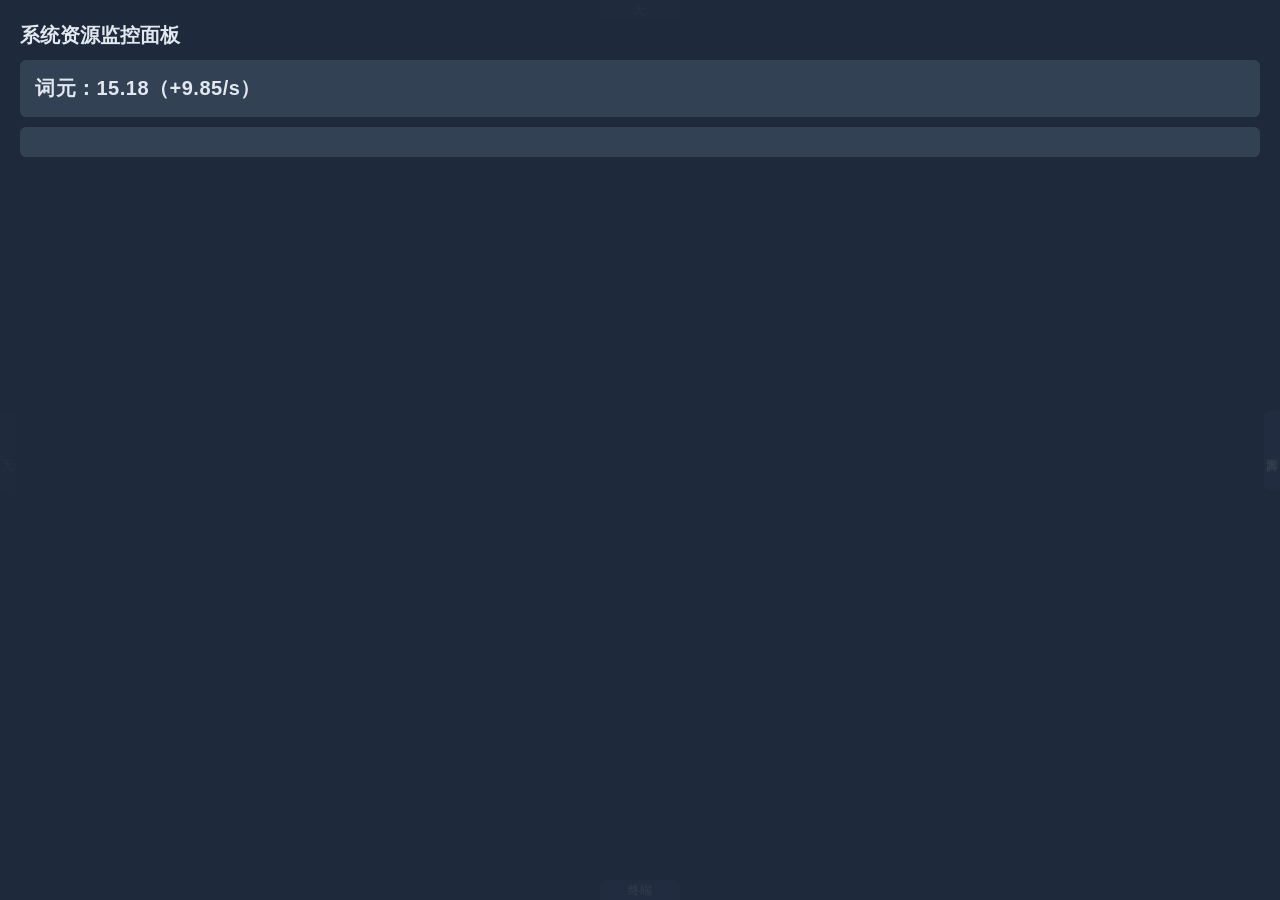
==== index.html @ 64daf9b5 "框架调整，更新架构。配置挂载系统" ====
<!DOCTYPE html>
<html lang="zh-CN">
<head>
    <meta charset="UTF-8">
    <meta name="viewport" content="width=device-width, initial-scale=1.0">
    <title>服务器运行监控</title>
    <link rel="stylesheet" href="./css/style.css">
</head>
<body>
<div id="rootViewport">
    <!-- 小尺寸降级 -->
    <div id="miniView" class="mini-view">
        <div>词元：<span id="miniCount">0</span></div>
        <div>每秒：<span id="miniPerSec">1</span></div>
    </div>
    <!-- 主窗口 -->
    <div id="mainWindow" class="main-window">
        <!-- 四边抽屉 -->
        <div class="side-wrap side-left">
            <div class="side-panel">
                <div class="side-tab" data-side="left" data-st-tab data-st-side="left">☰</div>
                <div class="side-inner">左侧边栏占位</div>
                <div class="side-resize" data-side="left" title="拖动调整宽度"></div>
            </div>
        </div>
        <div class="side-wrap side-right">
            <div class="side-panel">
                <div class="side-tab" data-side="right" data-st-tab data-st-side="right">☰</div>
                <div class="side-inner"><div id="scriptToolRoot"></div></div>
                <div class="side-resize" data-side="right" title="拖动调整宽度"></div>
            </div>
        </div>
        <div class="side-wrap side-top">
            <div class="side-panel">
                <div class="side-tab" data-side="top" data-st-tab data-st-side="top">☰</div>
                <div class="side-inner">上边栏占位</div>
                <div class="side-resize" data-side="top" title="拖动调整高度"></div>
            </div>
        </div>
        <div class="side-wrap side-bottom">
            <div class="side-panel">
                <div class="side-tab" data-side="bottom" data-st-tab data-st-side="bottom">☰</div>
                <div class="side-inner" data-st-ignore>
                    <div id="termPanel">
                        <h3 style="margin-bottom:8px;font-size:15px;">终端</h3>
                        <div class="term-out-wrap" id="termOutWrap">
                            <div id="termOut"></div>
                            <div id="termScrollbar"></div>
                        </div>
                        <div class="term-input-row">
                            <span class="term-prompt" id="termPrompt">[user@host /]$</span>
                            <input type="text" id="termInput" placeholder="输入命令，如 /ls 或 /help" autocomplete="off" spellcheck="false">
                        </div>
                    </div>
                </div>
                <div class="side-resize" data-side="bottom" title="拖动调整高度"></div>
            </div>
        </div>

        <!-- 中间内容区 -->
        <div id="mainContent">
            <!-- 正常界面：title-bar + 首页内容 + 组件内容 -->
            <div id="normalView" class="container">
                <!-- title-bar 只在首页渲染，与内容同级 -->
                <div class="title-bar title-bar-tabbed">
                    <div class="logo-box">
                        <div class="logo-spin">
                            <span class="logo-text">logo</span>
                        </div>
                    </div>
                    <h1 id="panelTitle">系统资源监控面板</h1>
                    <div class="tab-group">
                        <button class="tab-btn tab-home active" data-color="home">视界</button>
                        <button class="tab-btn tab-white" data-color="white">白色</button>
                        <button class="tab-btn tab-green" data-color="green">绿色</button>
                        <button class="tab-btn tab-orange" data-color="orange">橙色</button>
                        <button class="tab-btn tab-red" data-color="red">红色</button>
                        <button class="tab-btn tab-purple" data-color="purple">紫色</button>
                        <button class="tab-btn tab-black" data-color="black">黑色</button>
                        <button class="tab-btn tab-setting" data-color="setting">设置</button>
                    </div>
                </div>

                <!-- 首页默认内容（视界） -->
                <div id="homeContent">
                    <div class="card">
                        <p id="homeLine" class="home-line">词元：0.00（+10.00/s）</p>
                    </div>
                    <!-- 代码雨动画窗口（暂未启用，待后续接入） -->
                    <!-- 升级模块（待开发） -->
                    <div class="card" id="upgradeModule"></div>
                </div>

                <!-- 组件内容注入区 -->
                <div id="componentContent" style="display:none;"></div>
            </div>

            <!-- 老板键伪装界面 -->
            <div id="workPanel" class="container" style="display:none;">
                <h1>员工绩效统计表 - 2026年8月</h1>
                <div class="card">
                    <h3>月度数据汇总</h3>
                    <table style="width:100%;border-collapse:collapse;margin-top:10px;">
                        <tr style="border-bottom:1px solid #64748b;">
                            <td style="padding:8px;">部门</td>
                            <td style="padding:8px;">完成任务数</td>
                            <td style="padding:8px;">完成率</td>
                        </tr>
                        <tr style="border-bottom:1px solid #64748b;">
                            <td style="padding:8px;">研发一部</td>
                            <td style="padding:8px;">148</td>
                            <td style="padding:8px;">96.2%</td>
                        </tr>
                        <tr style="border-bottom:1px solid #64748b;">
                            <td style="padding:8px;">研发二部</td>
                            <td style="padding:8px;">132</td>
                            <td style="padding:8px;">91.7%</td>
                        </tr>
                        <tr>
                            <td style="padding:8px;">运维组</td>
                            <td style="padding:8px;">176</td>
                            <td style="padding:8px;">98.5%</td>
                        </tr>
                    </table>
                </div>
                <div class="card">
                    <h3>待办清单</h3>
                    <ul style="padding-left:20px;margin-top:10px;line-height:2;">
                        <li>核对本周项目进度报表</li>
                        <li>整理服务器巡检记录</li>
                        <li>提交下周工作计划</li>
                    </ul>
                </div>
            </div>
        </div>
    </div>
</div>
<script src="./js/core/base.js?v=20260902"></script>           <!-- 核心框架：资源循环、四边抽屉切换/拉伸、标签切换（挂载系统已迁移至 mount.js） -->
<script src="./js/core/save.js?v=20260901"></script>           <!-- 存档系统：localStorage 缓存 + JSON 导入导出，供各模块注册持久化字段 -->
<script src="./js/core/index/upgrade.js?v=20260901"></script>   <!-- 升级模块：采集速度升级，渲染并驱动首页 #upgradeModule 卡片 -->
<script src="./js/core/mount.js?v=20260902"></script>     <!-- 挂载管理器：统一注册并动态加载终端、脚本工具等可挂载组件，管理弹窗栏布局 -->

<!-- 终端、脚本工具由 mount.js 动态加载，无需在此单独引入 -->
<!-- 特效脚本（scene3d/codeRain）暂不挂载，按需取消注释 -->
<!-- <script src="./js/effect/scene3d.js?v=20260904"></script> -->
<!-- <script src="./js/effect/codeRain.js?v=20260901"></script> -->
</body>
</html>
---- css/style.css ----
:root{
    --logo-color: #38bdf8;
}
*{
    margin: 0;
    padding: 0;
    box-sizing: border-box;
    font-family: "Microsoft Yahei",sans-serif;
}
html,body{
    width:100%;
    height:100%;
    overflow:auto;
    background-color:#1e293b;
    color:#e2e8f0;
}
#rootViewport{
    width:100%;
    height:100%;
    position:relative;
    display:flex;
    align-items:center;
    justify-content:center;
}
/* 极小窗口下的极简视图 <450×450 */
.mini-view{
    display:none;
    text-align:center;
    font-size:18px;
    gap:8px;
    flex-direction:column;
}
/* 主窗口：最小450*450，大于时随视口长宽扩容填满，不再强制正方形 */
.main-window{
    position:relative;
    width:100%;
    height:100%;
    min-width:450px;
    min-height:450px;
    overflow:hidden;
}
/* 中间内容区 */
#mainContent{
    width:100%;
    height:100%;
}
.container{
    width:100%;
    height:100%;
    overflow-y:auto;
    padding:20px;
}
.container h1{
    font-size:20px;
}
.card{
    background:#334155;
    padding:15px;
    margin:10px 0;
    border-radius:6px;
}
.card h3{
    font-size:16px;
    margin-bottom:6px;
}
/* 视界首页：资源一行实时显示 */
.home-line{
    font-size:20px;
    font-weight:bold;
    color:#e2e8f0;
    letter-spacing:0.5px;
}
/* 代码雨动画窗口卡片 */
.code-rain-card{
    padding:0;
    overflow:hidden;
}
button{
    padding:8px 14px;
    background:#2563eb;
    color:white;
    border:none;
    border-radius:4px;
    cursor:pointer;
    margin:4px;
    font-size:14px;
}
.log{
    height:90px;
    overflow-y:auto;
    background:#0f172a;
    padding:10px;
    font-size:13px;
}

/* 隐藏所有滚动条但保留滚动功能 */
html::-webkit-scrollbar,
body::-webkit-scrollbar,
.container::-webkit-scrollbar,
.log::-webkit-scrollbar,
.side-inner::-webkit-scrollbar{
    display:none;
}
html, body, .container, .log, .side-inner{
    scrollbar-width:none;
    -ms-overflow-style:none;
}

/* ========= 四边抽屉【标签移入面板，随面板联动滑动】 ========= */
.side-wrap{
    position:absolute;
    z-index:900;
    pointer-events:none;  /* 收起时不遮挡主界面交互 */
}
.side-panel, .side-tab{
    pointer-events:auto;  /* 面板和标签仍可交互 */
}
/* 面板：overflow:visible 让延伸出的标签可见，内容滚动交给 side-inner */
.side-panel{
    position:absolute;
    background:#334155;
    overflow:visible;
    will-change: transform;
    transition: transform 0.32s cubic-bezier(0.4,0,0.2,1);
}
.side-inner{
    padding:12px;
    width:100%;
    height:100%;
    overflow:auto;
}
/* 标签：固定尺寸，位于面板内侧边缘并向外延伸，收起时恰好贴在窗口边缘 */
.side-tab{
    position:absolute;
    z-index: 1101;
    background:#475569;
    cursor:pointer;
    user-select:none;
    display:flex;
    align-items:center;
    justify-content:center;
    transition: opacity 0.22s ease;
    font-size:12px;
    line-height:1;
    color:#e2e8f0;
}
/* 拉伸手柄：位于面板内侧边缘，拖动调整抽屉尺寸（保持吸附浏览器边缘） */
.side-resize{
    position:absolute;
    background:rgba(255,255,255,0.07);
    transition: background 0.2s ease;
    z-index: 1102;
}
.side-resize:hover{
    background:rgba(59,130,246,0.45);
}
.side-left .side-resize, .side-right .side-resize{
    top:0;
    width:6px;
    height:100%;
    cursor:col-resize;
}
.side-left .side-resize{ right:0; }
.side-right .side-resize{ left:0; }
.side-top .side-resize, .side-bottom .side-resize{
    left:0;
    width:100%;
    height:6px;
    cursor:row-resize;
}
.side-top .side-resize{ bottom:0; }
.side-bottom .side-resize{ top:0; }

/* ---左侧抽屉：脚本录制面板，占满主窗口高度，默认最小宽度140px（可拖动拉伸） --- */
.side-left{
    top:0;
    left:0;
    height:100%;
    width:140px;
}
.side-left .side-tab{
    top:50%;
    right:-16px;          /* 延伸出面板右边缘，收起时贴在窗口左边缘 */
    transform: translateY(-50%);
    width:16px;
    height:80px;
    writing-mode:vertical-lr;
    border-radius: 0 6px 6px 0;
}
.side-left .side-panel{
    top:0;
    left:0;
    width:100%;
    height:100%;
    transform: translateX(-100%);
}
.side-left.open .side-panel{
    transform: translateX(0%);
}

/* ---右侧抽屉（默认最小宽度200px）--- */
.side-right{
    top:0;
    right:0;
    height:100%;
    width:200px;
}
.side-right .side-tab{
    top:50%;
    left:-16px;           /* 延伸出面板左边缘，收起时贴在窗口右边缘 */
    transform: translateY(-50%);
    width:16px;
    height:80px;
    writing-mode:vertical-lr;
    border-radius: 6px 0 0 6px;
}
.side-right .side-panel{
    top:0;
    right:0;
    width:100%;
    height:100%;
    transform: translateX(100%);
}
.side-right.open .side-panel{
    transform: translateX(0%);
}

/* ---顶部抽屉（默认最小高度110px）--- */
.side-top{
    top:0;
    left:0;
    width:100%;
    height:110px;
}
.side-top .side-tab{
    left:50%;
    bottom:-20px;         /* 延伸出面板下边缘，收起时贴在窗口上边缘 */
    transform: translateX(-50%);
    width:80px;
    height:20px;
    border-radius: 0 0 6px 6px;
}
.side-top .side-panel{
    top:0;
    left:0;
    width:100%;
    height:100%;
    transform: translateY(-100%);
}
.side-top.open .side-panel{
    transform: translateY(0%);
}

/* ---底部抽屉（默认最小高度170px）--- */
.side-bottom{
    bottom:0;
    left:0;
    width:100%;
    height:170px;
}
.side-bottom .side-tab{
    left:50%;
    top:-20px;            /* 延伸出面板上边缘，收起时贴在窗口下边缘 */
    transform: translateX(-50%);
    width:80px;
    height:20px;
    border-radius: 6px 6px 0 0;
}
.side-bottom .side-panel{
    bottom:0;
    left:0;
    width:100%;
    height:100%;
    transform: translateY(100%);
}
.side-bottom.open .side-panel{
    transform: translateY(0%);
}

/* ========= 底部终端 ========= */
.side-bottom .side-inner{
    display:flex;
    flex-direction:column;
    overflow:hidden;
}
.term-out-wrap{
    position:relative;
    flex:1;
    min-height:0;
    display:flex;
    flex-direction:column;
}
#termOut{
    flex:1;
    min-height:0;
    overflow-y:auto;
    overflow-x:hidden;
    background:#0f172a;
    padding:8px 10px;
    font-size:12px;
    line-height:1.7;
    word-break:break-all;
    border-radius:4px;
    user-select:text;
    scrollbar-width:none;            /* 隐藏原生滚动条 */
    -ms-overflow-style:none;
}
#termOut::-webkit-scrollbar{width:0;height:0;display:none;}
/* 迷你滑动指示条：滑动时出现，空闲淡出隐藏 */
#termScrollbar{
    position:absolute;
    right:2px;
    top:0;
    width:3px;
    border-radius:3px;
    background:rgba(148,163,184,.55);
    opacity:0;
    transition:opacity .45s ease;
    z-index:8;
    pointer-events:none;
}
#termScrollbar.show{opacity:1;}
.term-line{
    padding:1px 2px;
    white-space:pre-wrap;
}
/* 系统日志行：带背景色 */
.term-line.term-log{
    background:rgba(37,99,235,0.16);
    color:#bfdbfe;
    border-left:3px solid #2563eb;
    padding:2px 6px;
    margin:2px 0;
    border-radius:3px;
}
/* 命令回显行 */
.term-line.term-cmd{
    color:#4ade80;
}
/* 命令回复行：白色文字，无背景色（区别于带背景的系统日志） */
.term-line.term-reply{
    color:#ffffff;
}
/* 按键记录行 */
.term-line.term-key{
    color:#e2e8f0;
}
.term-input-row{
    margin-top:8px;
    display:flex;
    gap:6px;
    align-items:center;
}
/* 命令提示符：[user@host 目录]$ */
.term-prompt{
    flex:none;
    font-size:13px;
    color:#4ade80;
    white-space:nowrap;
    user-select:none;
}
#termInput{
    flex:1;
    width:100%;
    padding:6px 10px;
    font-size:13px;
    color:#e2e8f0;
    background:#1e293b;
    border:1px solid #475569;
    border-radius:4px;
    outline:none;
    box-sizing:border-box;
}
#termInput:focus{ border-color:#2563eb; }
#termInput::placeholder{ color:#64748b; }

/* ========= 弹窗栏工具填充：任意边挂载的工具容器撑满 side-inner ========= */
.side-left .side-inner,
.side-top .side-inner{
    display:flex;
    flex-direction:column;
}
.side-inner > #termPanel,
.side-inner > #scriptToolRoot{
    flex:1;
    min-height:0;
    min-width:0;
    width:100%;
    height:100%;
}
#termPanel{display:flex;flex-direction:column;}

/* 透明度交互规则 */
/* 收起状态：完全透明，hover才显现 */
.side-wrap:not(.open) .side-tab{
    opacity:0.1;
}
.side-wrap:not(.open) .side-tab:hover{
    opacity:1;
}
/* 打开状态：设置0.99透明度，hover完全不透明 */
.side-wrap.open .side-tab{
    opacity:0.99;
}
.side-wrap.open .side-tab:hover{
    opacity:1;
}
/* 空弹窗栏：标签弱化提示 */
.side-wrap.side-empty .side-tab{
    background:#334155;
    color:#64748b;
}

/* ========= 标题栏与标签按钮组 ========= */
.title-bar{
    position:relative;
    display:flex;
    justify-content:space-between;
    align-items:center;
    min-height:30px;
}
/* 只有带标签组的标题栏，hover时隐藏标题露出标签 */
.title-bar-tabbed:hover h1{
    opacity:0;
    pointer-events:none;
}
.title-bar h1{
    transition: opacity 0.28s ease;
}
/* 左侧空位矢量logo：默认隐藏，hover标题栏时显示，颜色由CSS变量实时控制 */
.logo-box{
    position:absolute;
    left:0;
    top:0;
    width:20%;
    height:100%;
    display:flex;
    align-items:center;
    justify-content:center;
    pointer-events:none;
    opacity:0;
    transition: opacity 0.28s ease;
}
.title-bar-tabbed:hover .logo-box{
    opacity:1;
    pointer-events:auto;
}
.logo-box .logo-text{
    font-size:26px;
    font-weight:bold;
    line-height:1;
    display:block;
    color: var(--logo-color, #38bdf8);
    transform-origin: center;
    animation: logoBreathe 3s ease-in-out infinite;
    animation-play-state: paused;
}
.logo-spin{
    animation: logoSpin 10s linear infinite;
    animation-play-state: paused;
    display:flex;
    align-items:center;
    justify-content:center;
}
@keyframes logoSpin{
    from{ transform: rotate(0deg); }
    to{ transform: rotate(360deg); }
}
@keyframes logoBreathe{
    0%, 100%{ opacity:0.55; filter: brightness(0.75); transform: translateY(5px) scale(1); }
    50%{ opacity:1; filter: brightness(1.2); transform: translateY(5px) scale(1.25); }
}
.tab-group{
    position:absolute;
    top:0;
    left:20%;
    right:20%;
    display:flex;
    gap:2px;
    align-items:center;
    opacity:0;
    pointer-events:none;
    transition: opacity 0.28s ease;
}
.title-bar-tabbed:hover .tab-group{
    opacity:1;
    pointer-events:auto;
}

/* 关闭标题遮挡：标签常驻显示，标题隐藏，logo保持常显 */
.title-bar-tabbed.tabs-always h1{
    opacity:0;
    pointer-events:none;
}
.title-bar-tabbed.tabs-always .logo-box{
    opacity:1;
    pointer-events:auto;
}
.title-bar-tabbed.tabs-always .tab-group{
    opacity:1;
    pointer-events:auto;
}

/* 矢量logo点击闪烁效果 */
.logo-box.flash{
    animation: logoFlash 0.45s ease;
}
@keyframes logoFlash{
    0%, 100%{ opacity:1; }
    45%{ opacity:0.1; }
}

/* 标签按钮基础：2px白边 */
.tab-btn{
    flex:1;
    text-align:center;
    padding:5px 2px;
    border:2px solid #fff;
    border-radius:4px;
    cursor:pointer;
    font-size:12px;
    font-weight:bold;
    transition: background-color 0.35s ease, color 0.35s ease;
    user-select:none;
    white-space:nowrap;
    line-height:1.2;
}

/* 各颜色：默认低饱和（接近背景#1e293b，仅略微偏色），hover纯色 */
.tab-home{ background:#2a3340; color:#94a3b8; }
.tab-home:hover{ background:#94a3b8; color:#1e293b; }

.tab-white{ background:#2a3a4e; color:#94a3b8; }
.tab-white:hover{ background:#f1f5f9; color:#1e293b; }

.tab-green{ background:#1e3329; color:#4ade80; }
.tab-green:hover{ background:#22c55e; color:#fff; }

.tab-orange{ background:#332a1e; color:#fb923c; }
.tab-orange:hover{ background:#f97316; color:#fff; }

.tab-red{ background:#331e24; color:#f87171; }
.tab-red:hover{ background:#ef4444; color:#fff; }

.tab-purple{ background:#2a1e33; color:#c084fc; }
.tab-purple:hover{ background:#a855f7; color:#fff; }

.tab-black{ background:#151c28; color:#64748b; }
.tab-black:hover{ background:#0a0a0a; color:#fff; }

.tab-setting{ background:#1e3a5f; color:#60a5fa; }
.tab-setting:hover{ background:#2563eb; color:#fff; }

/* 当前界面标签：保持纯色亮起，不可点击 */
.tab-btn.active{ cursor:default; }
.tab-home.active{ background:#94a3b8; color:#1e293b; }
.tab-white.active{ background:#f1f5f9; color:#1e293b; }
.tab-green.active{ background:#22c55e; color:#fff; }
.tab-orange.active{ background:#f97316; color:#fff; }
.tab-red.active{ background:#ef4444; color:#fff; }
.tab-purple.active{ background:#a855f7; color:#fff; }
.tab-black.active{ background:#0a0a0a; color:#fff; }
.tab-setting.active{ background:#2563eb; color:#fff; }

/* 未开放：完全融入背景，无动态，不可点 */
.tab-btn.locked{
    background:#1e293b !important;
    color:#1e293b !important;
    border-color:#1e293b !important;
    cursor:default !important;
    transition:none !important;
}

/* 面板返回按钮 */
.back-btn{
    padding:6px 14px;
    background:#475569;
    color:#fff;
    border:none;
    border-radius:4px;
    cursor:pointer;
    font-size:13px;
}
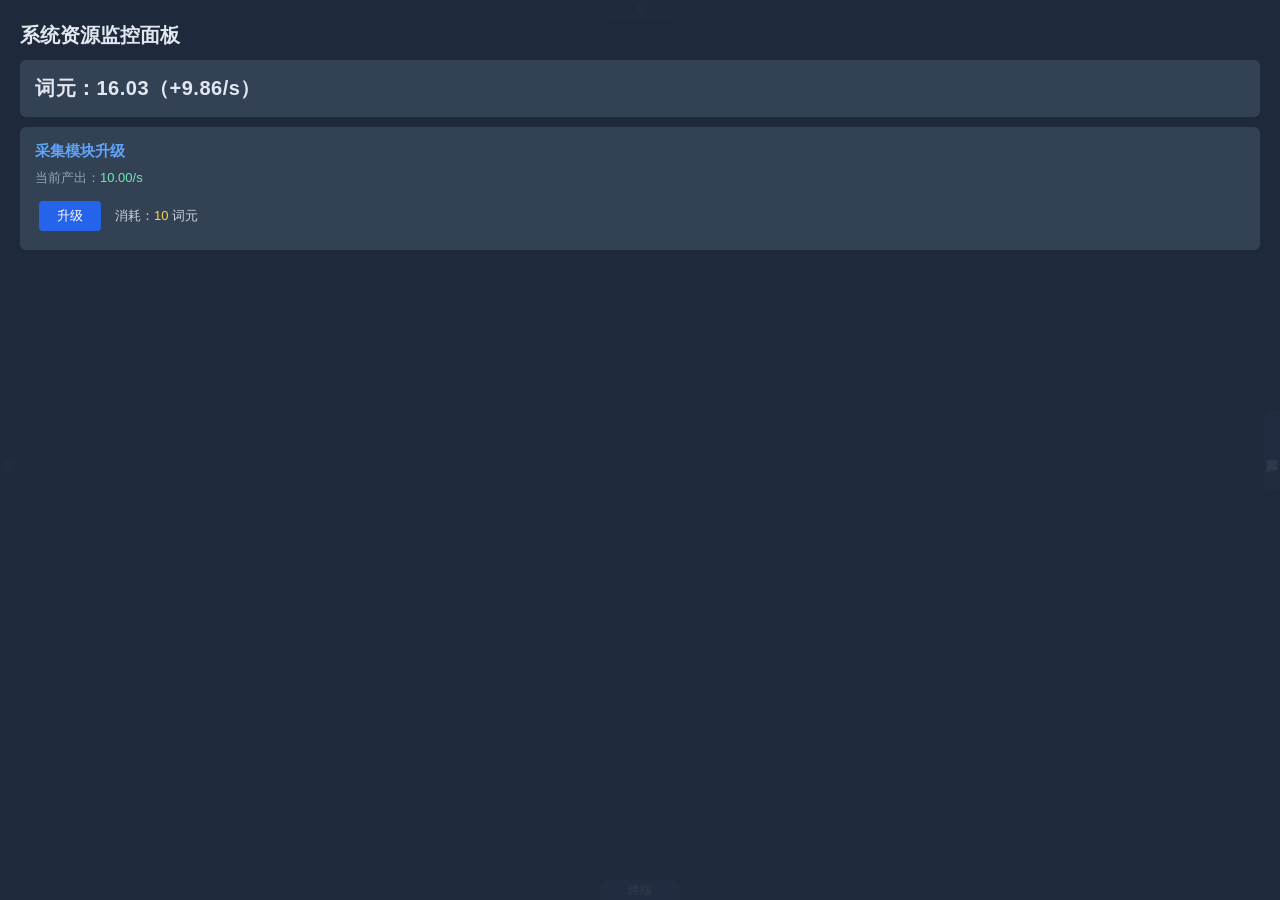
==== commit 4bda57a8: "主页面功能更新" ====
--- a/index.html
+++ b/index.html
@@ -78,6 +78,7 @@
                         <button class="tab-btn tab-purple" data-color="purple">紫色</button>
                         <button class="tab-btn tab-black" data-color="black">黑色</button>
                         <button class="tab-btn tab-setting" data-color="setting">设置</button>
+                        <button class="tab-btn tab-account" data-color="account">账号</button>
                     </div>
                 </div>
 
@@ -135,8 +136,10 @@
         </div>
     </div>
 </div>
+<script src="./js/lib/supabase.min.js?v=20260902"></script>   <!-- Supabase JS SDK（自托管 UMD 构建） -->
+<script src="./js/core/supabase.js?v=20260902"></script>       <!-- Supabase 客户端封装：统一连接入口，供各模块使用 -->
+<script src="./js/core/save.js?v=20260901"></script>           <!-- 存档系统：localStorage 缓存 + JSON 导入导出，供各模块注册持久化字段（须在 base.js 之前加载） -->
 <script src="./js/core/base.js?v=20260902"></script>           <!-- 核心框架：资源循环、四边抽屉切换/拉伸、标签切换（挂载系统已迁移至 mount.js） -->
-<script src="./js/core/save.js?v=20260901"></script>           <!-- 存档系统：localStorage 缓存 + JSON 导入导出，供各模块注册持久化字段 -->
 <script src="./js/core/index/upgrade.js?v=20260901"></script>   <!-- 升级模块：采集速度升级，渲染并驱动首页 #upgradeModule 卡片 -->
 <script src="./js/core/mount.js?v=20260902"></script>     <!-- 挂载管理器：统一注册并动态加载终端、脚本工具等可挂载组件，管理弹窗栏布局 -->
 
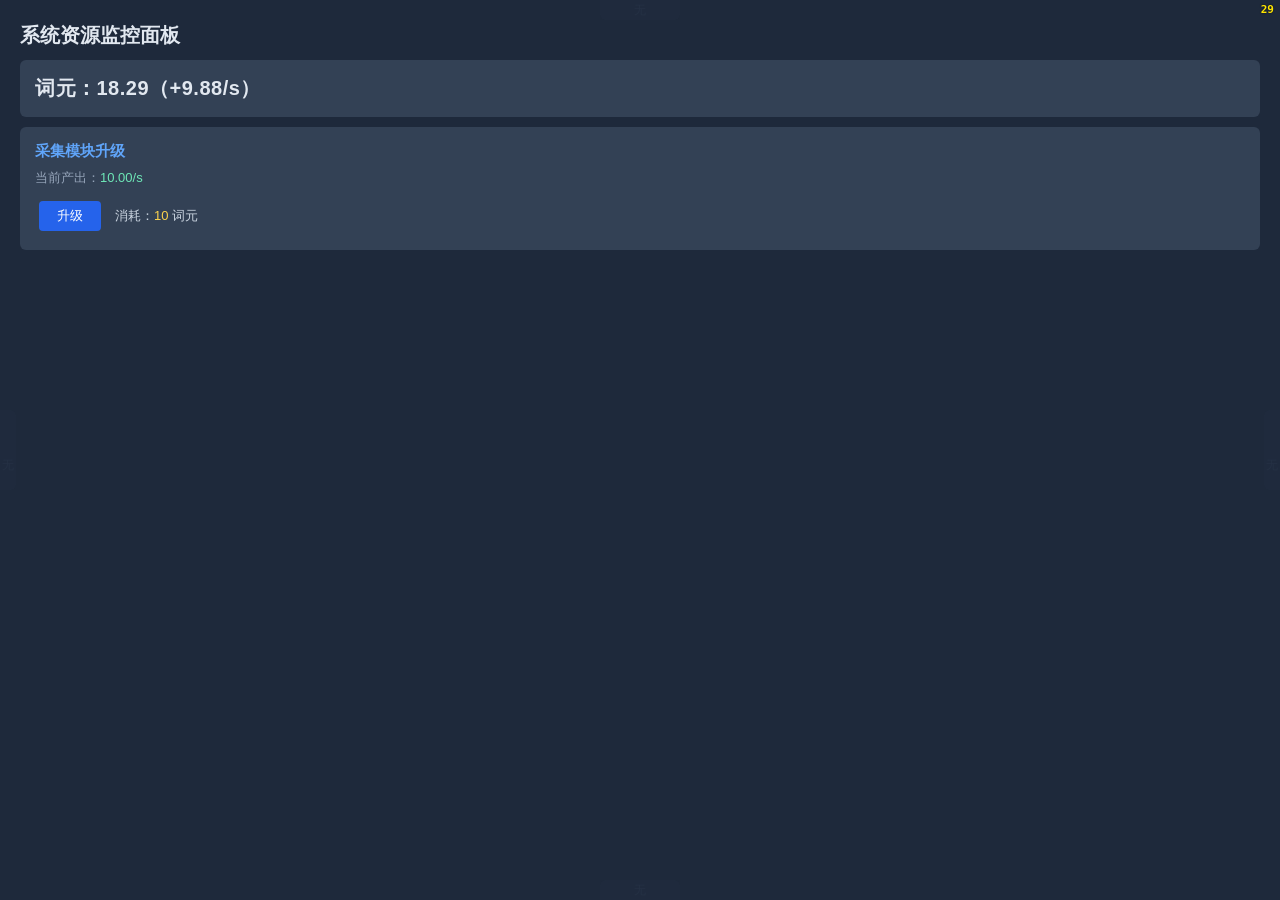
==== commit fe4401aa: "本体内容升级" ====
--- a/index.html
+++ b/index.html
@@ -4,12 +4,13 @@
     <meta charset="UTF-8">
     <meta name="viewport" content="width=device-width, initial-scale=1.0">
     <title>服务器运行监控</title>
-    <link rel="stylesheet" href="./css/style.css">
+    <link rel="stylesheet" href="./css/style.css?v=20260904">
+    <link rel="stylesheet" href="./css/components/chat.css?v=20260906">
 </head>
 <body>
 <div id="rootViewport">
-    <!-- 小尺寸降级 -->
-    <div id="miniView" class="mini-view">
+    <!-- 小尺寸降级（小窗样式由 setting 组件负责载入，默认隐藏避免未样式化闪烁） -->
+    <div id="miniView" class="mini-view" style="display:none">
         <div>词元：<span id="miniCount">0</span></div>
         <div>每秒：<span id="miniPerSec">1</span></div>
     </div>
@@ -52,6 +53,8 @@
                             <input type="text" id="termInput" placeholder="输入命令，如 /ls 或 /help" autocomplete="off" spellcheck="false">
                         </div>
                     </div>
+                    <!-- 聊天栏容器：由 mount.js 移动到对应弹窗栏，未挂载时隐藏 -->
+                    <div id="chatRoot"></div>
                 </div>
                 <div class="side-resize" data-side="bottom" title="拖动调整高度"></div>
             </div>
@@ -138,14 +141,18 @@
 </div>
 <script src="./js/lib/supabase.min.js?v=20260902"></script>   <!-- Supabase JS SDK（自托管 UMD 构建） -->
 <script src="./js/core/supabase.js?v=20260902"></script>       <!-- Supabase 客户端封装：统一连接入口，供各模块使用 -->
+
 <script src="./js/core/save.js?v=20260901"></script>           <!-- 存档系统：localStorage 缓存 + JSON 导入导出，供各模块注册持久化字段（须在 base.js 之前加载） -->
-<script src="./js/core/base.js?v=20260902"></script>           <!-- 核心框架：资源循环、四边抽屉切换/拉伸、标签切换（挂载系统已迁移至 mount.js） -->
+<script src="./js/core/base.js?v=20260907"></script>           <!-- 核心框架：资源循环、四边抽屉切换/拉伸、标签切换（挂载系统已迁移至 mount.js） -->
 <script src="./js/core/index/upgrade.js?v=20260901"></script>   <!-- 升级模块：采集速度升级，渲染并驱动首页 #upgradeModule 卡片 -->
-<script src="./js/core/mount.js?v=20260902"></script>     <!-- 挂载管理器：统一注册并动态加载终端、脚本工具等可挂载组件，管理弹窗栏布局 -->
+<script src="./js/core/mount.js?v=20260903"></script>     <!-- 挂载管理器：统一注册并动态加载终端、脚本工具等可挂载组件，管理弹窗栏布局 -->
 
 <!-- 终端、脚本工具由 mount.js 动态加载，无需在此单独引入 -->
 <!-- 特效脚本（scene3d/codeRain）暂不挂载，按需取消注释 -->
 <!-- <script src="./js/effect/scene3d.js?v=20260904"></script> -->
 <!-- <script src="./js/effect/codeRain.js?v=20260901"></script> -->
+
+<!-- dev-SQL 挂载点（开发者调试工具，后期移除） -->
+<div id="devSQLRoot"></div>
 </body>
 </html>
--- a/css/style.css
+++ b/css/style.css
@@ -22,14 +22,7 @@
     align-items:center;
     justify-content:center;
 }
-/* 极小窗口下的极简视图 <450×450 */
-.mini-view{
-    display:none;
-    text-align:center;
-    font-size:18px;
-    gap:8px;
-    flex-direction:column;
-}
+/* 小窗样式已迁移至 css/miniView.css（独立模块管理） */
 /* 主窗口：最小450*450，大于时随视口长宽扩容填满，不再强制正方形 */
 .main-window{
     position:relative;
@@ -39,10 +32,14 @@
     min-height:450px;
     overflow:hidden;
 }
-/* 中间内容区 */
+/* 中间内容区：绝对定位填满主窗口，不受弹窗栏 absolute 兄弟元素影响 */
 #mainContent{
-    width:100%;
-    height:100%;
+    position:absolute;
+    top:0;
+    left:0;
+    width:100%;
+    height:100%;
+    z-index:1;
 }
 .container{
     width:100%;
@@ -381,7 +378,8 @@
     flex-direction:column;
 }
 .side-inner > #termPanel,
-.side-inner > #scriptToolRoot{
+.side-inner > #scriptToolRoot,
+.side-inner > #chatRoot{
     flex:1;
     min-height:0;
     min-width:0;
@@ -432,7 +430,7 @@
     position:absolute;
     left:0;
     top:0;
-    width:20%;
+    width:12%;
     height:100%;
     display:flex;
     align-items:center;
@@ -473,10 +471,10 @@
 .tab-group{
     position:absolute;
     top:0;
-    left:20%;
-    right:20%;
-    display:flex;
-    gap:2px;
+    left:13%;
+    right:0;
+    display:flex;
+    gap:1px;
     align-items:center;
     opacity:0;
     pointer-events:none;
@@ -514,7 +512,7 @@
 .tab-btn{
     flex:1;
     text-align:center;
-    padding:5px 2px;
+    padding:5px 1px;
     border:2px solid #fff;
     border-radius:4px;
     cursor:pointer;
@@ -524,6 +522,8 @@
     user-select:none;
     white-space:nowrap;
     line-height:1.2;
+    overflow:hidden;
+    text-overflow:ellipsis;
 }
 
 /* 各颜色：默认低饱和（接近背景#1e293b，仅略微偏色），hover纯色 */
@@ -550,6 +550,9 @@
 
 .tab-setting{ background:#1e3a5f; color:#60a5fa; }
 .tab-setting:hover{ background:#2563eb; color:#fff; }
+
+.tab-account{ background:#3a1e2e; color:#f472b6; }
+.tab-account:hover{ background:#ec4899; color:#fff; }
 
 /* 当前界面标签：保持纯色亮起，不可点击 */
 .tab-btn.active{ cursor:default; }
@@ -561,6 +564,7 @@
 .tab-purple.active{ background:#a855f7; color:#fff; }
 .tab-black.active{ background:#0a0a0a; color:#fff; }
 .tab-setting.active{ background:#2563eb; color:#fff; }
+.tab-account.active{ background:#ec4899; color:#fff; }
 
 /* 未开放：完全融入背景，无动态，不可点 */
 .tab-btn.locked{
@@ -580,4 +584,40 @@
     border-radius:4px;
     cursor:pointer;
     font-size:13px;
+}
+
+/* 自动存盘倒计时：右上角纯黄色小字，纯数字 */
+#saveCountdown{
+    position:fixed;
+    top:3px;
+    right:6px;
+    color:#ffe600;
+    font-size:11px;
+    font-weight:bold;
+    font-family:Consolas, monospace;
+    z-index:9999;
+    pointer-events:none;
+    text-shadow:0 0 2px rgba(0,0,0,0.6);
+}
+
+/* 存盘成功弹窗：首页标签上侧绿色标签，短暂显示后淡出 */
+#saveToast{
+    position:fixed;
+    top:2px;
+    left:13%;
+    background:#16a34a;
+    color:#fff;
+    font-size:12px;
+    font-weight:bold;
+    padding:3px 12px;
+    border-radius:0 0 6px 6px;
+    z-index:9999;
+    pointer-events:none;
+    opacity:0;
+    transform:translateY(-12px);
+    transition:opacity 0.3s ease, transform 0.3s ease;
+}
+#saveToast.show{
+    opacity:1;
+    transform:translateY(0);
 }
--- a/css/components/chat.css
+++ b/css/components/chat.css
@@ -0,0 +1,93 @@
+/* chat - 聊天栏样式 */
+#chatRoot{position:relative;display:flex;flex-direction:column;height:100%;min-height:0;overflow:hidden;font-size:13px;color:#e2e8f0;font-family:inherit;}
+#chatRoot *{box-sizing:border-box;}
+
+/* 头部：标题 + 频道标签 */
+#chatRoot .chat-head{display:flex;align-items:center;gap:8px;margin-bottom:8px;flex:none;}
+#chatRoot .chat-title{margin:0;font-size:15px;color:#60a5fa;font-weight:600;flex:none;}
+#chatRoot .chat-channels{display:flex;gap:4px;flex:1;overflow-x:auto;}
+#chatRoot .chat-channel-tab{
+    flex:none;
+    padding:2px 10px;
+    font-size:12px;
+    color:#94a3b8;
+    background:#1e293b;
+    border:1px solid #334155;
+    border-radius:3px;
+    cursor:pointer;
+    white-space:nowrap;
+}
+#chatRoot .chat-channel-tab:hover{color:#e2e8f0;background:#334155;}
+#chatRoot .chat-channel-tab.active{color:#fff;background:#2563eb;border-color:#3b82f6;}
+
+/* 消息列表区 */
+#chatRoot .chat-msg-wrap{
+    flex:1;
+    min-height:0;
+    overflow-y:auto;
+    background:#0f172a;
+    border:1px solid #1e293b;
+    border-radius:4px;
+    padding:6px 8px;
+}
+#chatRoot .chat-msg-wrap::-webkit-scrollbar{width:6px;}
+#chatRoot .chat-msg-wrap::-webkit-scrollbar-track{background:transparent;}
+#chatRoot .chat-msg-wrap::-webkit-scrollbar-thumb{background:#334155;border-radius:3px;}
+
+/* 单条消息 */
+#chatRoot .chat-msg{
+    display:flex;
+    align-items:baseline;
+    gap:6px;
+    padding:2px 6px;
+    line-height:1.5;
+    word-break:break-all;
+    border-radius:4px;
+}
+#chatRoot .chat-msg-name{flex:none;font-size:12px;font-weight:600;max-width:120px;overflow:hidden;text-overflow:ellipsis;white-space:nowrap;}
+#chatRoot .chat-msg-text{flex:1;min-width:0;font-size:13px;}
+#chatRoot .chat-msg-time{flex:none;font-size:10px;color:#64748b;}
+
+/* 自己的消息：蓝色用户名 + 蓝色背景 */
+#chatRoot .chat-msg-self{background:rgba(96,165,250,0.12);}
+#chatRoot .chat-msg-self .chat-msg-name{color:#60a5fa;}
+/* 他人的消息：绿色用户名 + 绿色背景 */
+#chatRoot .chat-msg-other{background:rgba(52,211,153,0.12);}
+#chatRoot .chat-msg-other .chat-msg-name{color:#34d399;}
+/* 系统消息：红色 System 用户名 + 红色文字 + 红色背景，靠左显示 */
+#chatRoot .chat-msg-system{background:rgba(248,113,113,0.12);}
+#chatRoot .chat-msg-system .chat-msg-name{color:#f87171;}
+#chatRoot .chat-msg-system .chat-msg-text{color:#f87171;}
+
+/* 输入区 */
+#chatRoot .chat-input-row{
+    display:flex;
+    gap:6px;
+    margin-top:8px;
+    flex:none;
+}
+#chatRoot .chat-input-row input{
+    flex:1;
+    padding:6px 10px;
+    font-size:13px;
+    color:#e2e8f0;
+    background:#1e293b;
+    border:1px solid #475569;
+    border-radius:4px;
+    outline:none;
+}
+#chatRoot .chat-input-row input:focus{border-color:#2563eb;}
+#chatRoot .chat-input-row input:disabled{opacity:0.5;cursor:not-allowed;}
+#chatRoot .chat-input-row input::placeholder{color:#64748b;}
+#chatRoot .chat-input-row button{
+    flex:none;
+    padding:6px 14px;
+    font-size:13px;
+    color:#fff;
+    background:#2563eb;
+    border:1px solid #3b82f6;
+    border-radius:4px;
+    cursor:pointer;
+}
+#chatRoot .chat-input-row button:hover:not(:disabled){background:#3b82f6;}
+#chatRoot .chat-input-row button:disabled{opacity:0.5;cursor:not-allowed;background:#334155;border-color:#475569;}
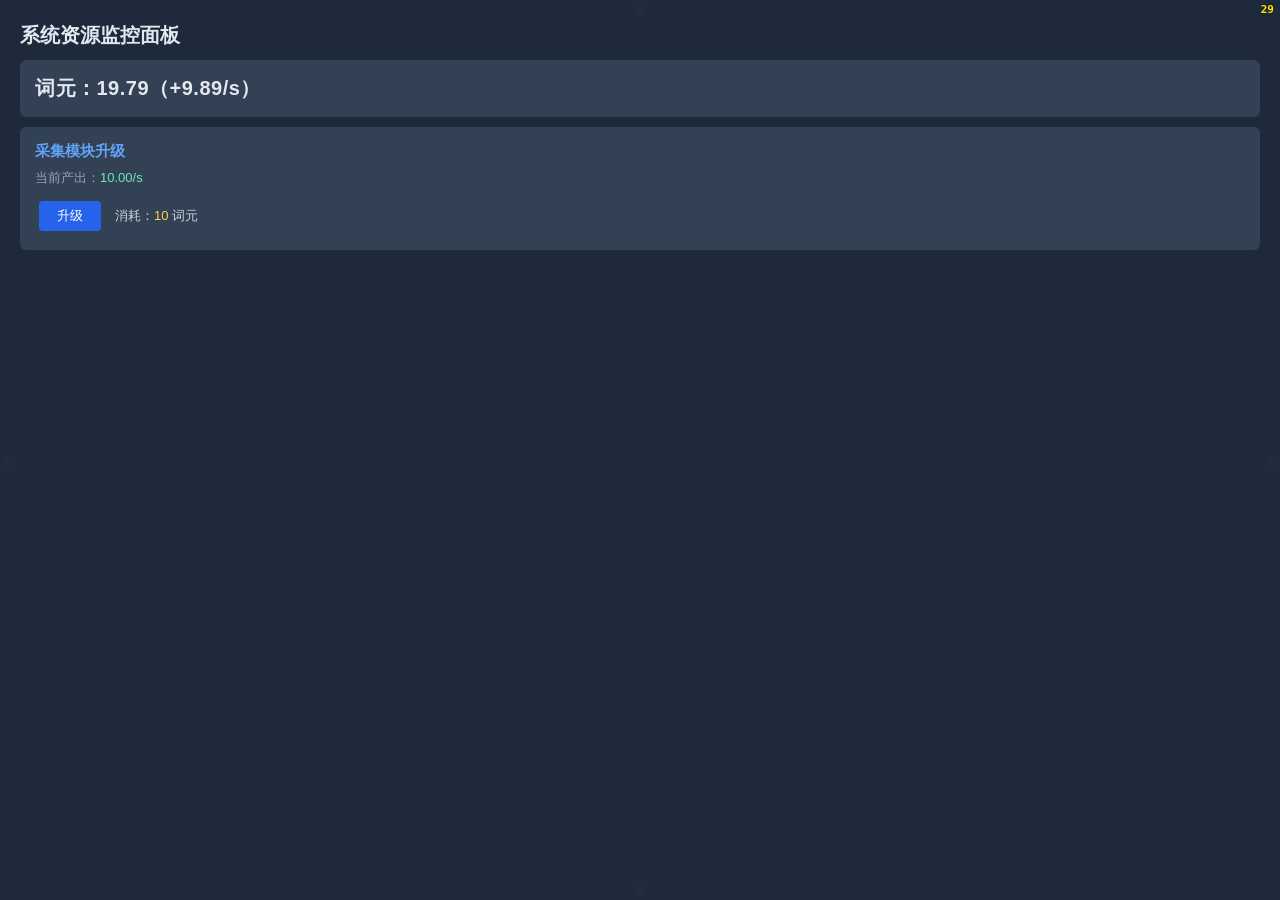
==== commit f6ab8831: "样式设备bug修复" ====
--- a/index.html
+++ b/index.html
@@ -143,7 +143,7 @@
 <script src="./js/core/supabase.js?v=20260902"></script>       <!-- Supabase 客户端封装：统一连接入口，供各模块使用 -->
 
 <script src="./js/core/save.js?v=20260901"></script>           <!-- 存档系统：localStorage 缓存 + JSON 导入导出，供各模块注册持久化字段（须在 base.js 之前加载） -->
-<script src="./js/core/base.js?v=20260907"></script>           <!-- 核心框架：资源循环、四边抽屉切换/拉伸、标签切换（挂载系统已迁移至 mount.js） -->
+<script src="./js/core/base.js?v=20260908"></script>           <!-- 核心框架：资源循环、四边抽屉切换/拉伸、标签切换（挂载系统已迁移至 mount.js） -->
 <script src="./js/core/index/upgrade.js?v=20260901"></script>   <!-- 升级模块：采集速度升级，渲染并驱动首页 #upgradeModule 卡片 -->
 <script src="./js/core/mount.js?v=20260903"></script>     <!-- 挂载管理器：统一注册并动态加载终端、脚本工具等可挂载组件，管理弹窗栏布局 -->
 
